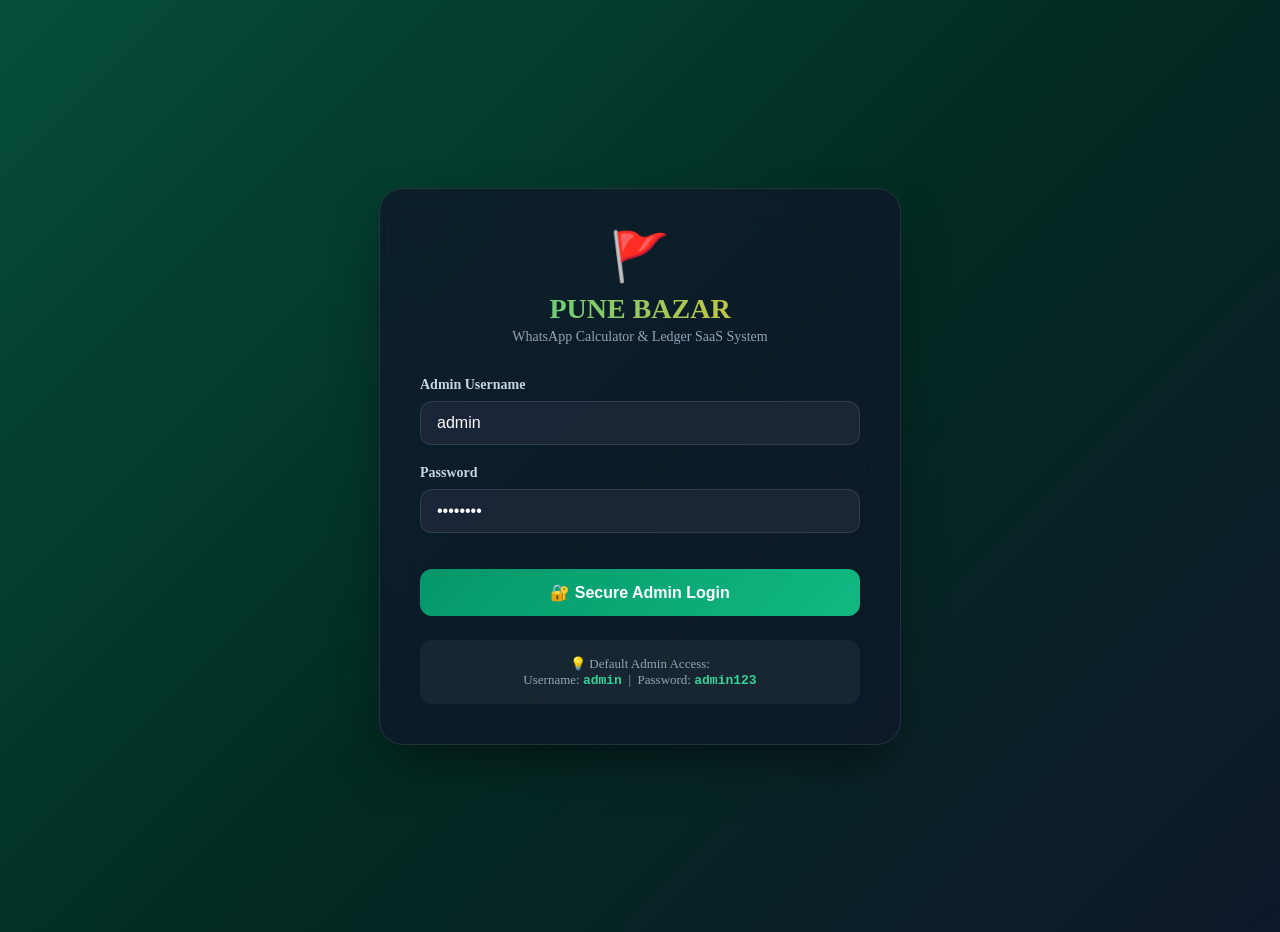
==== src/main/resources/static/login.html @ f73d171b "Initial commit for Pune Bazar deployment" ====
<!DOCTYPE html>
<html lang="en">
<head>
    <meta charset="UTF-8">
    <meta name="viewport" content="width=device-width, initial-scale=1.0">
    <title>Admin Login - Pune Bazar WhatsApp Calculator & Ledger System</title>
    <link rel="preconnect" href="https://fonts.googleapis.com">
    <link rel="preconnect" href="https://fonts.gstatic.com" crossorigin>
    <link href="https://fonts.googleapis.com/css2?family=Plus+Jakarta+Sans:wght@400;500;600;700;800&display=swap" rel="stylesheet">
    <link rel="stylesheet" href="/css/styles.css">
    <style>
        body {
            display: flex;
            align-items: center;
            justify-content: center;
            min-height: 100vh;
            background: linear-gradient(135deg, #064e3b 0%, #022c22 50%, #0f172a 100%);
            margin: 0;
            padding: 1rem;
        }
        .login-card {
            background: rgba(15, 23, 42, 0.75);
            backdrop-filter: blur(16px);
            border: 1px solid rgba(255, 255, 255, 0.1);
            border-radius: 1.5rem;
            padding: 2.5rem;
            width: 100%;
            max-width: 440px;
            box-shadow: 0 25px 50px -12px rgba(0, 0, 0, 0.5);
            color: #f8fafc;
        }
        .brand-header {
            text-align: center;
            margin-bottom: 2rem;
        }
        .brand-icon {
            font-size: 3rem;
            margin-bottom: 0.5rem;
            display: inline-block;
        }
        .brand-title {
            font-size: 1.75rem;
            font-weight: 800;
            background: linear-gradient(to right, #34d399, #fbbf24);
            -webkit-background-clip: text;
            -webkit-text-fill-color: transparent;
            margin: 0;
        }
        .brand-sub {
            color: #94a3b8;
            font-size: 0.875rem;
            margin-top: 0.25rem;
        }
        .alert-error {
            background: rgba(239, 68, 68, 0.15);
            border: 1px solid rgba(239, 68, 68, 0.3);
            color: #fca5a5;
            padding: 0.75rem 1rem;
            border-radius: 0.75rem;
            font-size: 0.875rem;
            margin-bottom: 1.5rem;
            text-align: center;
        }
        .form-group {
            margin-bottom: 1.25rem;
        }
        .form-group label {
            display: block;
            font-size: 0.875rem;
            font-weight: 600;
            color: #cbd5e1;
            margin-bottom: 0.5rem;
        }
        .form-control {
            width: 100%;
            padding: 0.75rem 1rem;
            border-radius: 0.75rem;
            background: rgba(30, 41, 59, 0.8);
            border: 1px solid rgba(255, 255, 255, 0.1);
            color: #ffffff;
            font-size: 1rem;
            outline: none;
            transition: all 0.2s ease;
            box-sizing: border-box;
        }
        .form-control:focus {
            border-color: #34d399;
            box-shadow: 0 0 0 3px rgba(52, 211, 153, 0.2);
        }
        .btn-submit {
            width: 100%;
            padding: 0.875rem;
            border: none;
            border-radius: 0.75rem;
            background: linear-gradient(135deg, #059669 0%, #10b981 100%);
            color: #ffffff;
            font-size: 1rem;
            font-weight: 700;
            cursor: pointer;
            transition: transform 0.15s ease, box-shadow 0.15s ease;
            margin-top: 1rem;
        }
        .btn-submit:hover {
            transform: translateY(-2px);
            box-shadow: 0 10px 20px -5px rgba(16, 185, 129, 0.4);
        }
        .demo-hint {
            margin-top: 1.5rem;
            padding: 1rem;
            background: rgba(255, 255, 255, 0.05);
            border-radius: 0.75rem;
            font-size: 0.8125rem;
            color: #94a3b8;
            text-align: center;
        }
        .demo-hint code {
            color: #34d399;
            font-weight: 700;
        }
    </style>
</head>
<body>

    <div class="login-card">
        <div class="brand-header">
            <div class="brand-icon">🚩</div>
            <h1 class="brand-title">PUNE BAZAR</h1>
            <p class="brand-sub">WhatsApp Calculator & Ledger SaaS System</p>
        </div>

        <div id="errorMessage" class="alert-error" style="display: none;">
            ⚠️ Invalid Admin Credentials. Please check username and password.
        </div>

        <form action="/login" method="POST">
            <div class="form-group">
                <label for="username">Admin Username</label>
                <input type="text" id="username" name="username" class="form-control" placeholder="Enter username" required value="admin">
            </div>

            <div class="form-group">
                <label for="password">Password</label>
                <input type="password" id="password" name="password" class="form-control" placeholder="Enter password" required value="admin123">
            </div>

            <button type="submit" class="btn-submit">🔐 Secure Admin Login</button>
        </form>

        <div class="demo-hint">
            💡 Default Admin Access:<br>
            Username: <code>admin</code> &nbsp;|&nbsp; Password: <code>admin123</code>
        </div>
    </div>

    <script>
        const urlParams = new URLSearchParams(window.location.search);
        if (urlParams.has('error')) {
            document.getElementById('errorMessage').style.display = 'block';
        }
    </script>
</body>
</html>
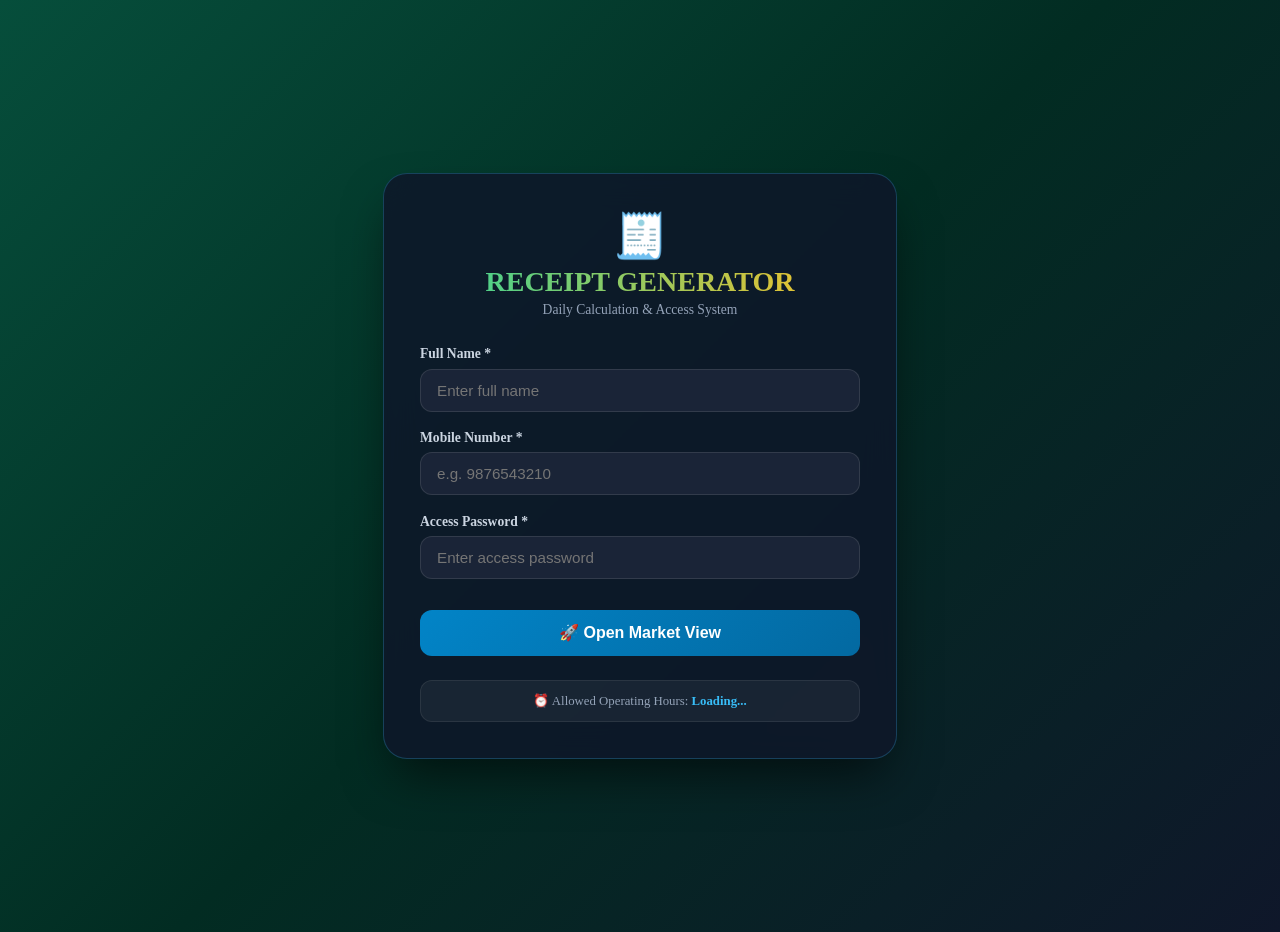
==== commit 059ea476: "Update Receipt Generator branding, universal single login, operating hours auto-logout, and dynamic " ====
--- a/src/main/resources/static/login.html
+++ b/src/main/resources/static/login.html
@@ -3,7 +3,7 @@
 <head>
     <meta charset="UTF-8">
     <meta name="viewport" content="width=device-width, initial-scale=1.0">
-    <title>Admin Login - Pune Bazar WhatsApp Calculator & Ledger System</title>
+    <title>Receipt Generator - Universal Access Portal</title>
     <link rel="preconnect" href="https://fonts.googleapis.com">
     <link rel="preconnect" href="https://fonts.gstatic.com" crossorigin>
     <link href="https://fonts.googleapis.com/css2?family=Plus+Jakarta+Sans:wght@400;500;600;700;800&display=swap" rel="stylesheet">
@@ -19,23 +19,23 @@
             padding: 1rem;
         }
         .login-card {
-            background: rgba(15, 23, 42, 0.75);
+            background: rgba(15, 23, 42, 0.85);
             backdrop-filter: blur(16px);
-            border: 1px solid rgba(255, 255, 255, 0.1);
+            border: 1.5px solid rgba(56, 189, 248, 0.25);
             border-radius: 1.5rem;
-            padding: 2.5rem;
+            padding: 2.25rem;
             width: 100%;
             max-width: 440px;
-            box-shadow: 0 25px 50px -12px rgba(0, 0, 0, 0.5);
+            box-shadow: 0 25px 50px -12px rgba(0, 0, 0, 0.6);
             color: #f8fafc;
         }
         .brand-header {
             text-align: center;
-            margin-bottom: 2rem;
+            margin-bottom: 1.75rem;
         }
         .brand-icon {
-            font-size: 3rem;
-            margin-bottom: 0.5rem;
+            font-size: 2.75rem;
+            margin-bottom: 0.25rem;
             display: inline-block;
         }
         .brand-title {
@@ -48,28 +48,42 @@
         }
         .brand-sub {
             color: #94a3b8;
+            font-size: 0.85rem;
+            margin-top: 0.25rem;
+        }
+        .alert-box {
+            padding: 0.85rem 1rem;
+            border-radius: 0.75rem;
             font-size: 0.875rem;
-            margin-top: 0.25rem;
+            margin-bottom: 1.25rem;
+            text-align: center;
+            line-height: 1.4;
+            display: none;
         }
         .alert-error {
             background: rgba(239, 68, 68, 0.15);
-            border: 1px solid rgba(239, 68, 68, 0.3);
+            border: 1.5px solid rgba(239, 68, 68, 0.35);
             color: #fca5a5;
-            padding: 0.75rem 1rem;
-            border-radius: 0.75rem;
-            font-size: 0.875rem;
-            margin-bottom: 1.5rem;
-            text-align: center;
+        }
+        .alert-warning {
+            background: rgba(245, 158, 11, 0.15);
+            border: 1.5px solid rgba(245, 158, 11, 0.35);
+            color: #fde047;
+        }
+        .alert-info {
+            background: rgba(56, 189, 248, 0.15);
+            border: 1.5px solid rgba(56, 189, 248, 0.35);
+            color: #7dd3fc;
         }
         .form-group {
-            margin-bottom: 1.25rem;
+            margin-bottom: 1.15rem;
         }
         .form-group label {
             display: block;
-            font-size: 0.875rem;
+            font-size: 0.85rem;
             font-weight: 600;
             color: #cbd5e1;
-            margin-bottom: 0.5rem;
+            margin-bottom: 0.4rem;
         }
         .form-control {
             width: 100%;
@@ -78,44 +92,41 @@
             background: rgba(30, 41, 59, 0.8);
             border: 1px solid rgba(255, 255, 255, 0.1);
             color: #ffffff;
-            font-size: 1rem;
+            font-size: 0.95rem;
             outline: none;
             transition: all 0.2s ease;
             box-sizing: border-box;
         }
         .form-control:focus {
-            border-color: #34d399;
-            box-shadow: 0 0 0 3px rgba(52, 211, 153, 0.2);
+            border-color: #38bdf8;
+            box-shadow: 0 0 0 3px rgba(56, 189, 248, 0.2);
         }
         .btn-submit {
             width: 100%;
-            padding: 0.875rem;
+            padding: 0.85rem;
             border: none;
             border-radius: 0.75rem;
-            background: linear-gradient(135deg, #059669 0%, #10b981 100%);
+            background: linear-gradient(135deg, #0284c7 0%, #0369a1 100%);
             color: #ffffff;
             font-size: 1rem;
             font-weight: 700;
             cursor: pointer;
             transition: transform 0.15s ease, box-shadow 0.15s ease;
-            margin-top: 1rem;
+            margin-top: 0.75rem;
         }
         .btn-submit:hover {
             transform: translateY(-2px);
-            box-shadow: 0 10px 20px -5px rgba(16, 185, 129, 0.4);
-        }
-        .demo-hint {
+            box-shadow: 0 10px 20px -5px rgba(2, 132, 199, 0.4);
+        }
+        .hours-badge {
             margin-top: 1.5rem;
-            padding: 1rem;
+            padding: 0.75rem;
             background: rgba(255, 255, 255, 0.05);
-            border-radius: 0.75rem;
-            font-size: 0.8125rem;
+            border: 1px solid rgba(255, 255, 255, 0.08);
+            border-radius: 0.75rem;
+            font-size: 0.8rem;
             color: #94a3b8;
             text-align: center;
-        }
-        .demo-hint code {
-            color: #34d399;
-            font-weight: 700;
         }
     </style>
 </head>
@@ -123,40 +134,107 @@
 
     <div class="login-card">
         <div class="brand-header">
-            <div class="brand-icon">🚩</div>
-            <h1 class="brand-title">PUNE BAZAR</h1>
-            <p class="brand-sub">WhatsApp Calculator & Ledger SaaS System</p>
+            <div class="brand-icon">🧾</div>
+            <h1 class="brand-title">RECEIPT GENERATOR</h1>
+            <p class="brand-sub">Daily Calculation & Access System</p>
         </div>
 
-        <div id="errorMessage" class="alert-error" style="display: none;">
-            ⚠️ Invalid Admin Credentials. Please check username and password.
-        </div>
-
-        <form action="/login" method="POST">
+        <div id="alertBox" class="alert-box"></div>
+
+        <!-- UNIVERSAL SINGLE LOGIN FORM -->
+        <form id="universalLoginForm" onsubmit="handleUniversalLogin(event)">
             <div class="form-group">
-                <label for="username">Admin Username</label>
-                <input type="text" id="username" name="username" class="form-control" placeholder="Enter username" required value="admin">
+                <label for="userName">Full Name *</label>
+                <input type="text" id="userName" class="form-control" placeholder="Enter full name" required>
             </div>
 
             <div class="form-group">
-                <label for="password">Password</label>
-                <input type="password" id="password" name="password" class="form-control" placeholder="Enter password" required value="admin123">
+                <label for="userPhone">Mobile Number *</label>
+                <input type="tel" id="userPhone" class="form-control" placeholder="e.g. 9876543210" required>
             </div>
 
-            <button type="submit" class="btn-submit">🔐 Secure Admin Login</button>
+            <div class="form-group">
+                <label for="userPassword">Access Password *</label>
+                <input type="password" id="userPassword" class="form-control" placeholder="Enter access password" required>
+            </div>
+
+            <button type="submit" class="btn-submit" id="btnSubmit">🚀 Open Market View</button>
         </form>
 
-        <div class="demo-hint">
-            💡 Default Admin Access:<br>
-            Username: <code>admin</code> &nbsp;|&nbsp; Password: <code>admin123</code>
+        <div class="hours-badge" id="operatingHoursBadge">
+            ⏰ Allowed Operating Hours: <strong style="color: #38bdf8;" id="hoursRangeText">Loading...</strong>
         </div>
     </div>
 
     <script>
-        const urlParams = new URLSearchParams(window.location.search);
-        if (urlParams.has('error')) {
-            document.getElementById('errorMessage').style.display = 'block';
-        }
+        async function fetchSettings() {
+            try {
+                const res = await fetch('/api/user-access/settings');
+                if (res.ok) {
+                    const data = await res.json();
+                    document.getElementById('hoursRangeText').textContent = `${data.startTime || '00:00'} to ${data.endTime || '18:00'}`;
+                }
+            } catch (err) {
+                document.getElementById('hoursRangeText').textContent = '12:00 AM to 06:00 PM';
+            }
+        }
+
+        function showAlert(msg, type = 'error') {
+            const box = document.getElementById('alertBox');
+            box.className = `alert-box alert-${type}`;
+            box.innerHTML = msg;
+            box.style.display = 'block';
+        }
+
+        async function handleUniversalLogin(e) {
+            e.preventDefault();
+            document.getElementById('alertBox').style.display = 'none';
+            const btn = document.getElementById('btnSubmit');
+            btn.disabled = true;
+            btn.textContent = 'Verifying Access... ⏳';
+
+            const name = document.getElementById('userName').value.trim();
+            const phone = document.getElementById('userPhone').value.trim();
+            const password = document.getElementById('userPassword').value.trim();
+
+            try {
+                const res = await fetch('/api/user-access/login', {
+                    method: 'POST',
+                    headers: { 'Content-Type': 'application/json' },
+                    body: JSON.stringify({ name, phone, password })
+                });
+                const data = await res.json();
+
+                if (data.success) {
+                    if (data.role === 'ADMIN') {
+                        localStorage.setItem('pb_user_name', name || 'Admin');
+                        localStorage.setItem('pb_user_role', 'ADMIN');
+                    } else {
+                        localStorage.setItem('pb_user_phone', phone);
+                        localStorage.setItem('pb_user_name', name);
+                        localStorage.setItem('pb_user_role', 'USER');
+                    }
+                    window.location.href = '/index.html';
+                } else {
+                    if (data.status === 'PENDING') {
+                        showAlert('⏳ <strong>Access Request Submitted!</strong><br>Your account is waiting for One-Time Admin Approval. Please notify Admin.', 'warning');
+                    } else if (data.status === 'PAUSED') {
+                        showAlert('⏸️ <strong>Access Paused!</strong><br>Your account is currently paused by Admin. Contact Admin to resume access.', 'warning');
+                    } else if (data.status === 'OUTSIDE_WINDOW') {
+                        showAlert(`⏰ <strong>Market Closed!</strong><br>${data.error}`, 'info');
+                    } else {
+                        showAlert(`⚠️ ${data.error || 'Login Failed'}`, 'error');
+                    }
+                }
+            } catch (err) {
+                showAlert('⚠️ Connection error. Please check server connection.', 'error');
+            } finally {
+                btn.disabled = false;
+                btn.textContent = '🚀 Open Market View';
+            }
+        }
+
+        fetchSettings();
     </script>
 </body>
 </html>
